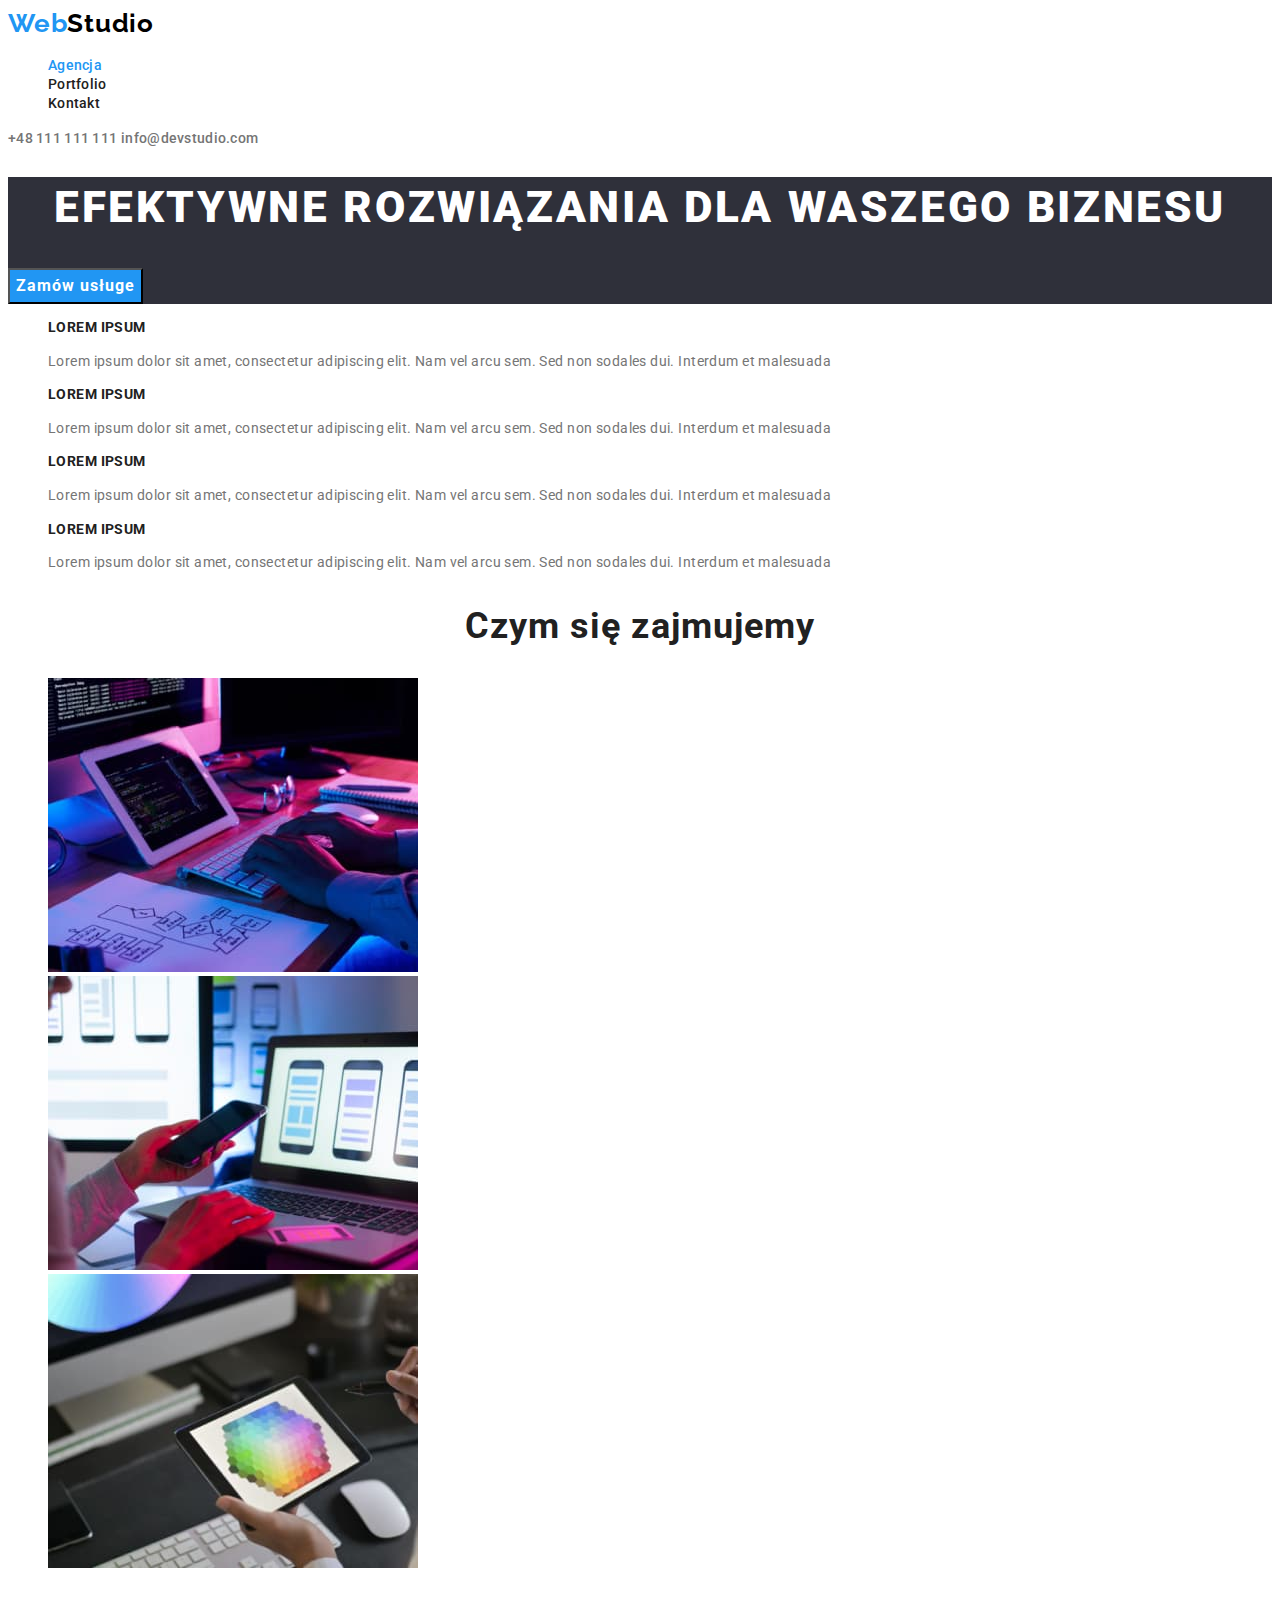
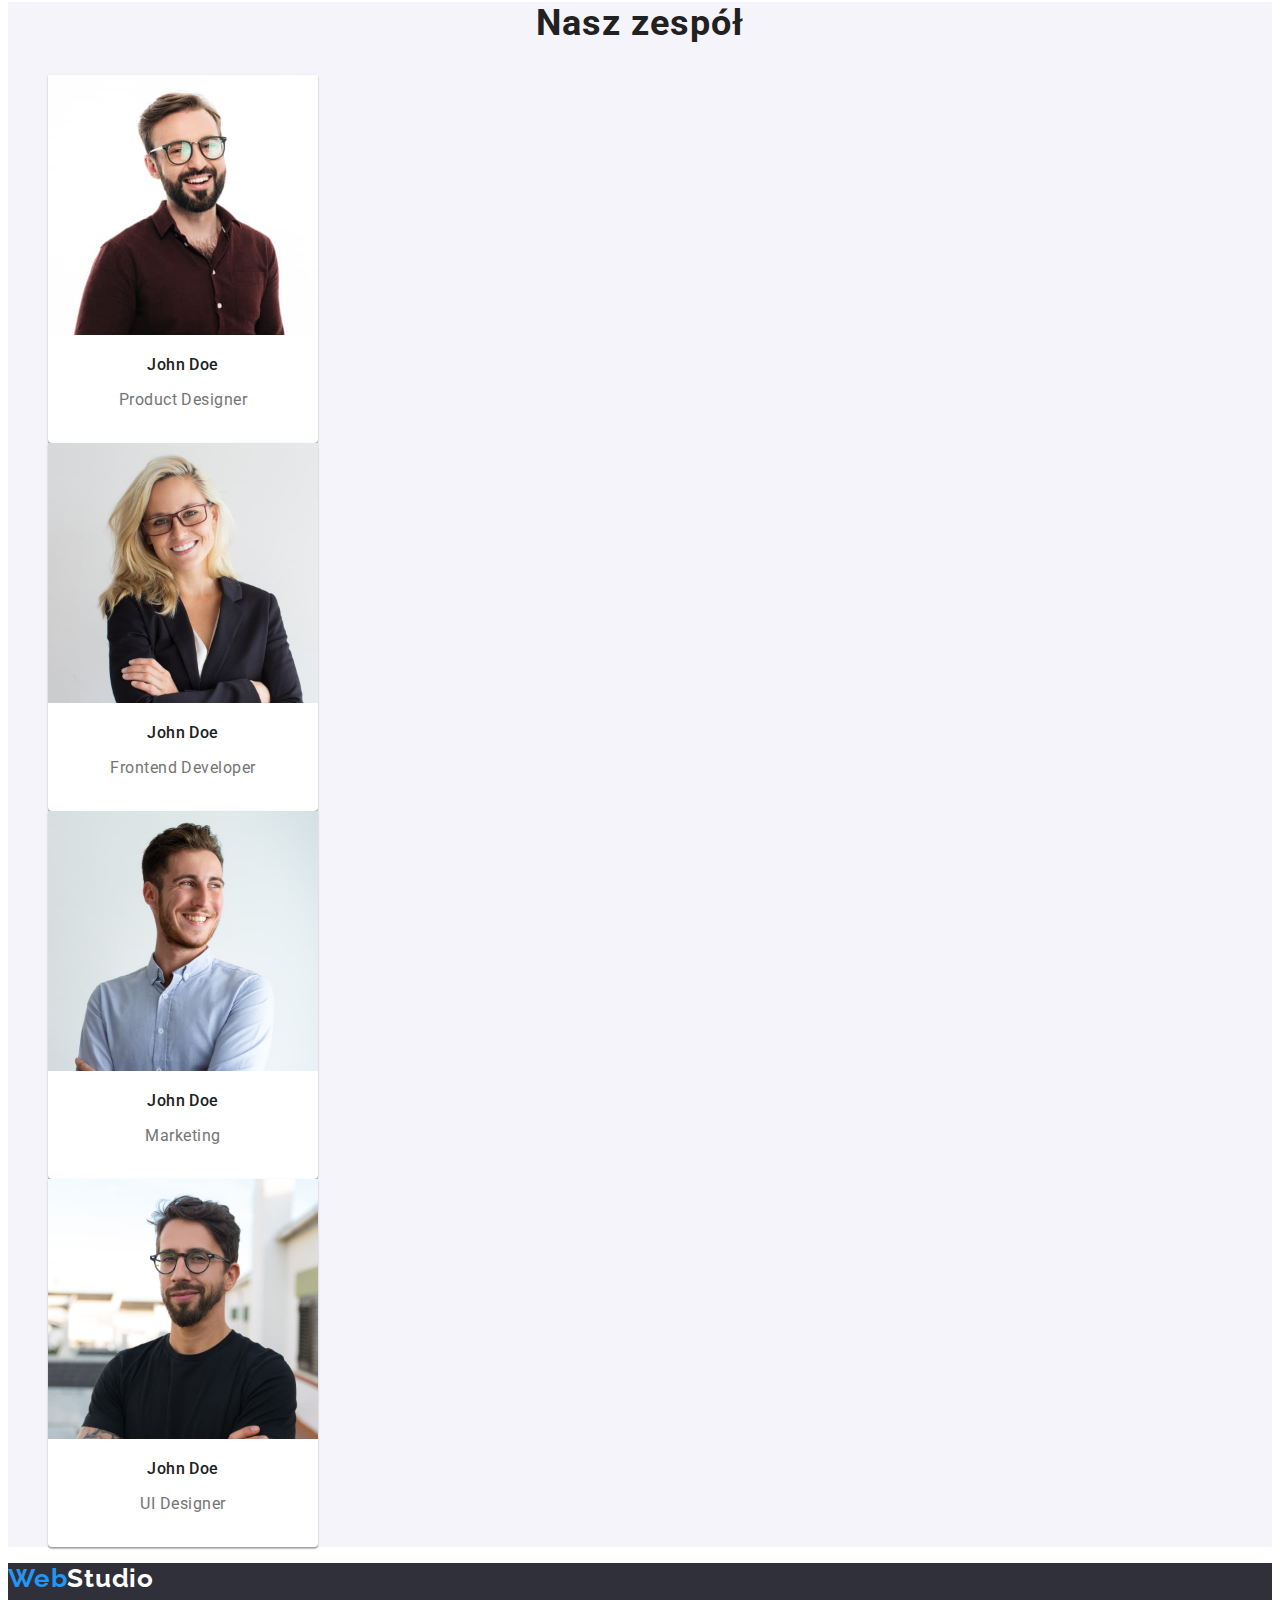
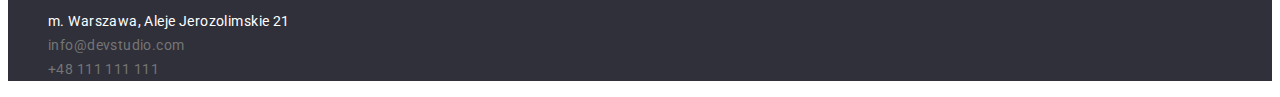
==== index.html @ 35efcb0c "Initial commit" ====
<!DOCTYPE html>
<html lang="pl">
  <head>
    <meta charset="UTF-8" />
    <meta http-equiv="X-UA-Compatible" content="IE=edge" />
    <meta name="viewport" content="width=device-width, initial-scale=1.0" />
    <title>WebStudio</title>

    <link rel="preconnect" href="https://fonts.googleapis.com" />
    <link rel="preconnect" href="https://fonts.gstatic.com" crossorigin />
    <link
      href="https://fonts.googleapis.com/css2?family=Raleway:wght@700&family=Roboto:wght@400;500;700;900&display=swap"
      rel="stylesheet"
    />
    <link rel="stylesheet" href="./css/styles.css" />
  </head>

  <body>
    <header>
      <a href="./index.html" class="logo-web"
        >Web<span class="logo-studio">Studio</span></a
      >
      <nav>
        <ul>
          <li>
            <a class="header-link current" href="./index.html">Agencja</a>
          </li>
          <li><a class="header-link" href="./portfolio.html">Portfolio</a></li>
          <li><a class="header-link" href="./index.html">Kontakt</a></li>
        </ul>
      </nav>
      <div>
        <a class="header-contact" href="tel:+48111111111">+48 111 111 111</a>
        <a class="header-contact" href="mailto:info@devstudio.com"
          >info@devstudio.com</a
        >
      </div>
    </header>

    <main>
      <section class="webstudio-section">
        <h1 class="webstudio-h1">EFEKTYWNE ROZWIĄZANIA DLA WASZEGO BIZNESU</h1>
        <button class="button-webstudio" type="button">Zamów usługe</button>
      </section>
      <section>
        <ul>
          <li>
            <h2 class="lorem-h2">LOREM IPSUM</h2>
            <p class="paragraph-lorem">
              Lorem ipsum dolor sit amet, consectetur adipiscing elit. Nam vel
              arcu sem. Sed non sodales dui. Interdum et malesuada
            </p>
          </li>

          <li>
            <h2 class="lorem-h2">LOREM IPSUM</h2>
            <p class="paragraph-lorem">
              Lorem ipsum dolor sit amet, consectetur adipiscing elit. Nam vel
              arcu sem. Sed non sodales dui. Interdum et malesuada
            </p>
          </li>
          <li>
            <h2 class="lorem-h2">LOREM IPSUM</h2>
            <p class="paragraph-lorem">
              Lorem ipsum dolor sit amet, consectetur adipiscing elit. Nam vel
              arcu sem. Sed non sodales dui. Interdum et malesuada
            </p>
          </li>
          <li>
            <h2 class="lorem-h2">LOREM IPSUM</h2>
            <p class="paragraph-lorem">
              Lorem ipsum dolor sit amet, consectetur adipiscing elit. Nam vel
              arcu sem. Sed non sodales dui. Interdum et malesuada
            </p>
          </li>
        </ul>
      </section>
      <section>
        <h2 class="our-job-h2">Czym się zajmujemy</h2>
        <ul>
          <li>
            <img
              src="./images/img.jpg"
              alt="typing on keyboard"
              width="370"
              height="294"
            />
          </li>
          <li>
            <img
              src="./images/box2.jpg"
              alt="phone holding"
              width="370"
              height="294"
            />
          </li>
          <li>
            <img
              src="./images/box3.jpg"
              alt="tablet holding"
              width="370"
              height="294"
            />
          </li>
        </ul>
      </section>
      <section class="our-team-section">
        <h2 class="out-team-h2">Nasz zespół</h2>
        <ul>
          <li class="our-team-frame">
            <img
              src="./images/img(1).jpg"
              alt="smiling man"
              width="270"
              height="260"
            />
            <h3 class="photo-name">John Doe</h3>
            <p class="work-position">Product Designer</p>
          </li>
          <li class="our-team-frame">
            <img
              src="./images/img(2).jpg"
              alt="blond woman smiling"
              width="270"
              height="260"
            />
            <h3 class="photo-name">John Doe</h3>
            <p class="work-position">Frontend Developer</p>
          </li>
          <li class="our-team-frame">
            <img
              src="./images/img(3).jpg"
              alt="smiling man"
              width="270"
              height="260"
            />
            <h3 class="photo-name">John Doe</h3>
            <p class="work-position">Marketing</p>
          </li>
          <li class="our-team-frame">
            <img
              src="./images/img(4).jpg"
              alt="man with glasses"
              width="270"
              height="260"
            />
            <h3 class="photo-name">John Doe</h3>
            <p class="work-position">UI Designer</p>
          </li>
        </ul>
      </section>
    </main>

    <footer>
      <a href="./index.html" class="logo-web"
        >Web<span class="logo-footer">Studio</span></a
      >
      <address>
        <ul>
          <li>
            <a
              class="footer-link"
              href="address:m.warszawa,alejejerozolimskie21"
              >m. Warszawa, Aleje Jerozolimskie 21</a
            >
          </li>
          <li>
            <a class="footer-link2" href="mailto:info@devstudio.com"
              >info@devstudio.com</a
            >
          </li>
          <li>
            <a class="footer-link2" href="tel:+48111111111">+48 111 111 111</a>
          </li>
        </ul>
      </address>
    </footer>
  </body>
</html>
---- css/styles.css ----
:root {
  --font-primary: "Roboto", sans-serif;
  --font-secondary: "Raleway", sans-serif;
  --color-primary: #212121;
  --color-secondary: #757575;
  --color-light: #ffffff;
  --color-hover: #2196f3;
  --background-color: #f5f4fa;
}

body {
  font-family: var(--font-primary);
  background: var(--color-light);
  font-style: normal;
  color: var(--color-primary);
}

address {
  font-style: normal;
}

a {
  text-decoration: none;
}

ul {
  list-style-type: none;
}

.header-link {
  color: #212121;
  font-weight: 500;
  font-size: 14px;
  line-height: 1.1;
  letter-spacing: 0.02em;
}

.current {
  color: #2196f3;
}

.header-link:hover,
.header-link:focus {
  color: #2196f3;
}

.header-contact {
  color: #757575;
  font-size: 14px;
  line-height: 1.1;
  font-weight: 500;
  letter-spacing: 0.02em;
}

.header-contact:hover,
.header-contact:focus {
  color: #2196f3;
}

.button-link {
  cursor: pointer;
  font-weight: 500;
  font-size: 16px;
  line-height: 1.6;
  letter-spacing: 0.03em;
  background: #f5f4fa;
  border-radius: 4px;
  color: #212121;
  border: #f5f4fa;
  font-family: inherit;
}

.button-link:hover,
.button-link:focus {
  background-color: #2196f3;
  color: #ffffff;
}

.h3-portfolio {
  color: #212121;
  font-size: 18px;
  line-height: 2;
  font-weight: 700;
  letter-spacing: 0.06em;
}

.paragraph-portfolio {
  color: #757575;
  font-size: 16px;
  line-height: 1.9;
  font-weight: 400;
  letter-spacing: 0.03em;
}

.footer-link {
  color: #ffffff;
  font-size: 14px;
  line-height: 1.7;
  font-weight: 400;
  letter-spacing: 0.03em;
}

.footer-link:hover,
.footer-link:focus {
  color: #2196f3;
}

.footer-link2 {
  color: #757575;
  font-size: 14px;
  line-height: 1.7;
  font-weight: 400;
  letter-spacing: 0.03em;
}

.footer-link2:hover,
.footer-link2:focus {
  color: #2196f3;
}

.button-webstudio {
  font-family: "Roboto";
  background: #2196f3;
  color: #ffffff;
  font-size: 16px;
  line-height: 1.9;
  font-weight: 700;
  cursor: pointer;
  /* identical to box height, or 188% */
  display: flex;
  align-items: center;
  text-align: center;
  letter-spacing: 0.06em;
}

.logo-studio {
  color: #000000;
}

.logo-footer {
  color: #ffffff;
}

.logo-web {
  color: #2196f3;
  font-family: Raleway;
  font-size: 26px;
  line-height: 1.2;
  font-weight: 700;
  letter-spacing: 0.03em;
}

.webstudio-h1 {
  font-size: 44px;
  line-height: 1.4;
  font-weight: 900;
  /* or 136% */
  text-align: center;
  letter-spacing: 0.06em;
  text-transform: uppercase;
  color: #ffffff;
}

.webstudio-section {
  background: #2f303a;
}

.lorem-h2 {
  color: #212121;
  font-size: 14px;
  line-height: 1.1;
  font-weight: 700;
  letter-spacing: 0.03em;
  text-transform: uppercase;
}

.paragraph-lorem {
  color: #757575;
  font-size: 14px;
  line-height: 1.7;
  font-weight: 400;
  letter-spacing: 0.03em;
}

.our-job-h2 {
  color: #212121;
  font-size: 36px;
  line-height: 1.2;
  font-weight: 700;
  text-align: center;
  letter-spacing: 0.03em;
}

.out-team-h2 {
  color: #212121;
  font-size: 36px;
  line-height: 1.2;
  font-weight: 700;
  text-align: center;
  letter-spacing: 0.03em;
}

.our-team-section {
  background: #f5f4fa;
}

.our-team-frame {
  width: 270px;
  height: 368px;
  left: 215px;
  top: 1635px;
  background: #ffffff;
  /* material shadow v1 */
  box-shadow: 0px 1px 3px rgba(0, 0, 0, 0.12), 0px 1px 1px rgba(0, 0, 0, 0.14),
    0px 2px 1px rgba(0, 0, 0, 0.2);
  border-radius: 0px 0px 4px 4px;
}

.photo-name {
  color: #212121;
  font-size: 16px;
  line-height: 1.2;
  font-weight: 500;
  text-align: center;
  letter-spacing: 0.03em;
}

.work-position {
  color: #757575;
  font-size: 16px;
  line-height: 1.2;
  font-weight: 400;
  text-align: center;
  letter-spacing: 0.03em;
}

footer {
  background: #2f303a;
}

.portfolio-frame {
  width: 370px;
  height: 404px;
  left: 215px;
  top: 262px;
  box-sizing: border-box;
  background: #ffffff;
  border: 1px solid #eeeeee;
}
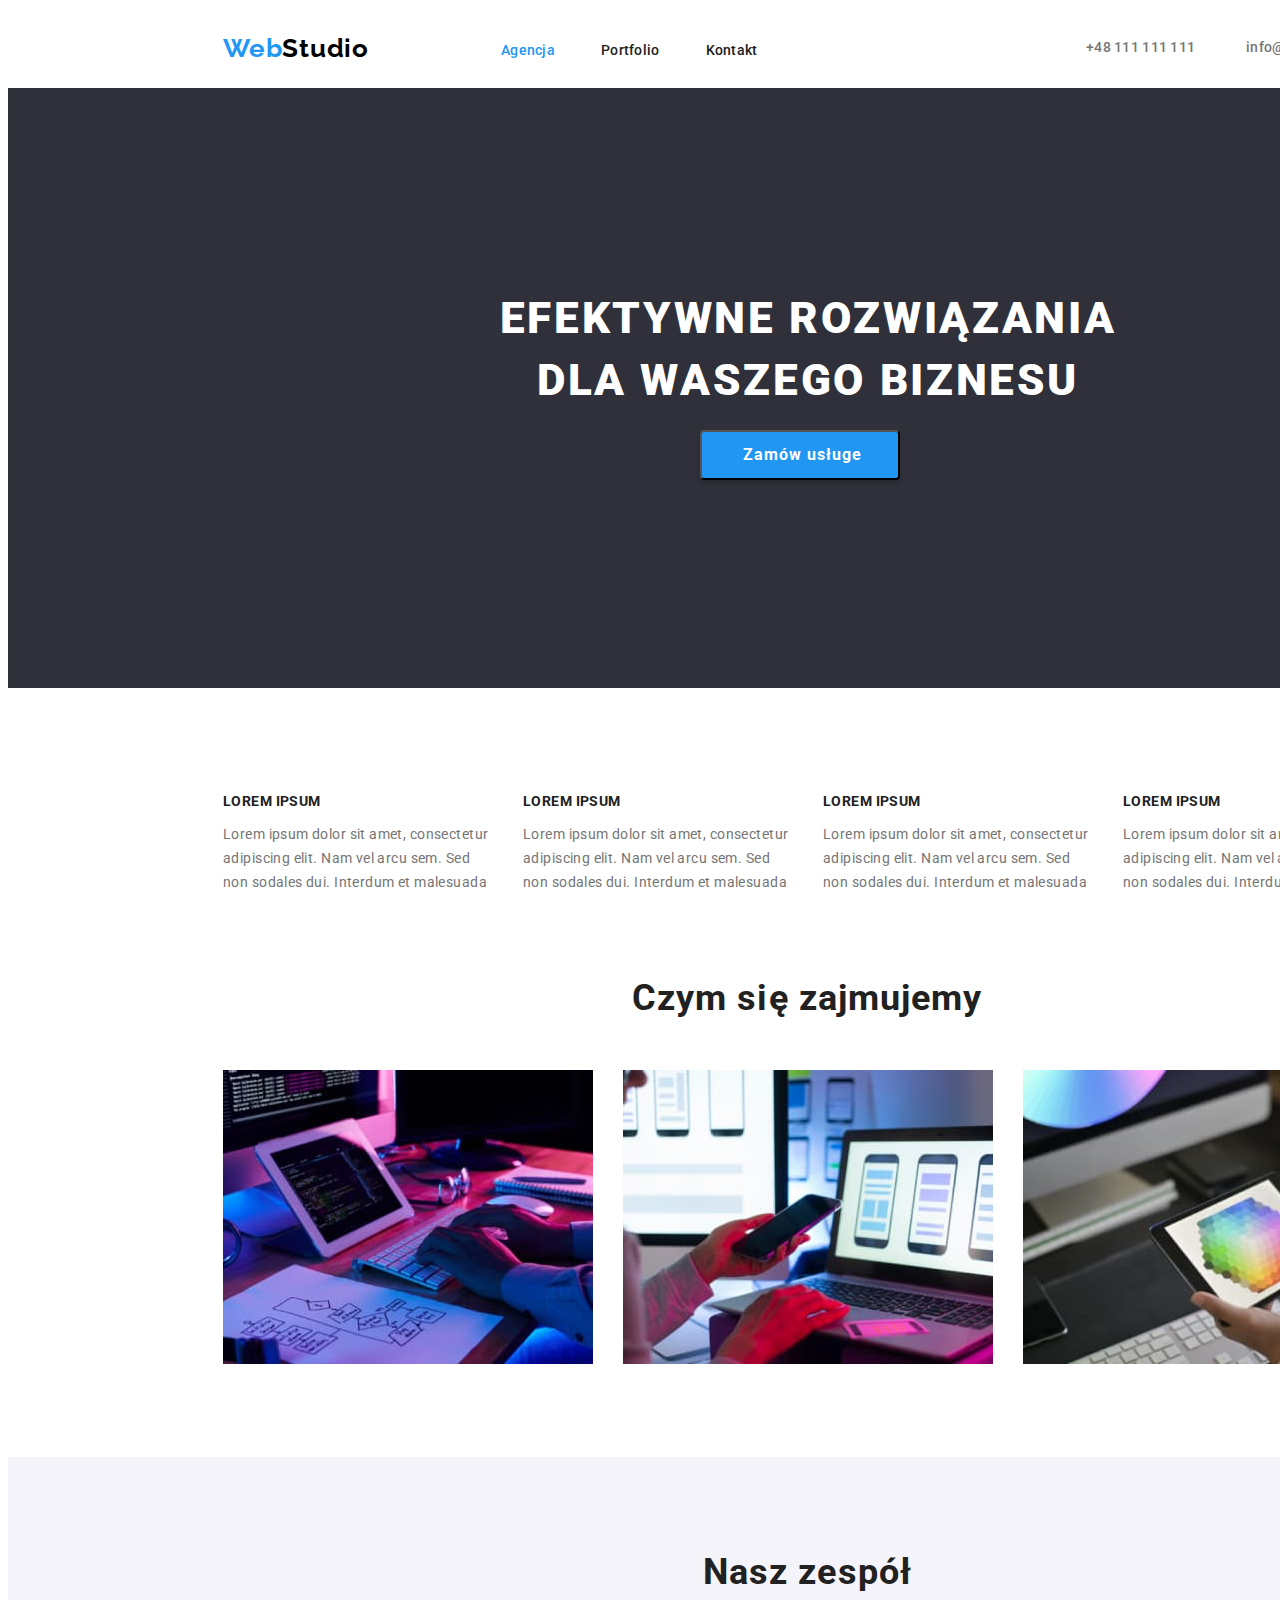
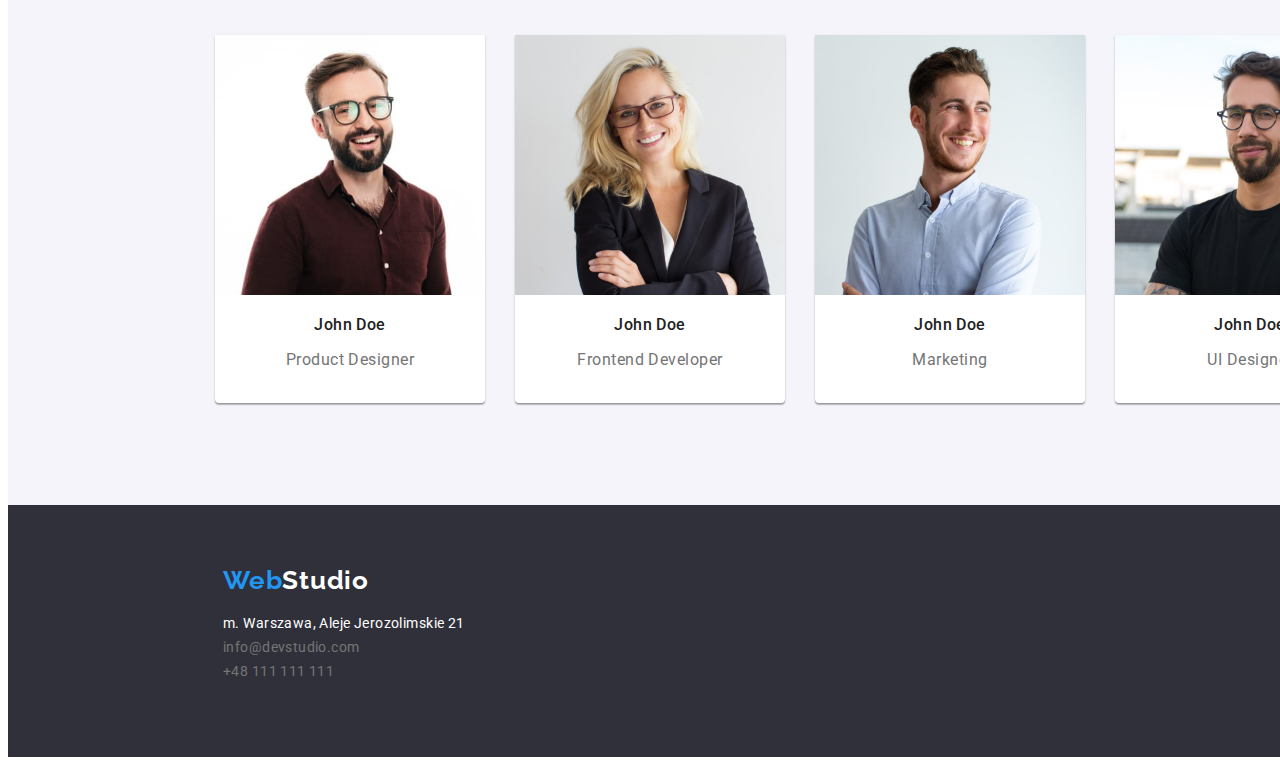
==== commit 0adc170e: "git add" ====
--- a/index.html
+++ b/index.html
@@ -12,24 +12,35 @@
       href="https://fonts.googleapis.com/css2?family=Raleway:wght@700&family=Roboto:wght@400;500;700;900&display=swap"
       rel="stylesheet"
     />
+    <link
+      rel="stylesheet"
+      href="https://cdnjs.cloudflare.com/ajax/libs/modern-normalize/2.0.0/modern-normalize.min.css"
+      integrity="sha512-4xo8blKMVCiXpTaLzQSLSw3KFOVPWhm/TRtuPVc4WG6kUgjH6J03IBuG7JZPkcWMxJ5huwaBpOpnwYElP/m6wg=="
+      crossorigin="anonymous"
+      referrerpolicy="no-referrer"
+    />
     <link rel="stylesheet" href="./css/styles.css" />
   </head>
 
   <body>
-    <header>
+    <header class="header">
       <a href="./index.html" class="logo-web"
         >Web<span class="logo-studio">Studio</span></a
       >
       <nav>
-        <ul>
-          <li>
+        <ul class="header-nav">
+          <li class="header-nav-link">
             <a class="header-link current" href="./index.html">Agencja</a>
           </li>
-          <li><a class="header-link" href="./portfolio.html">Portfolio</a></li>
-          <li><a class="header-link" href="./index.html">Kontakt</a></li>
+          <li class="header-nav-link">
+            <a class="header-link" href="./portfolio.html">Portfolio</a>
+          </li>
+          <li class="header-nav-link">
+            <a class="header-link" href="./index.html">Kontakt</a>
+          </li>
         </ul>
       </nav>
-      <div>
+      <div class="header-div">
         <a class="header-contact" href="tel:+48111111111">+48 111 111 111</a>
         <a class="header-contact" href="mailto:info@devstudio.com"
           >info@devstudio.com</a
@@ -43,8 +54,8 @@
         <button class="button-webstudio" type="button">Zamów usługe</button>
       </section>
       <section>
-        <ul>
-          <li>
+        <ul class="lorem-section">
+          <li class="lorem-block">
             <h2 class="lorem-h2">LOREM IPSUM</h2>
             <p class="paragraph-lorem">
               Lorem ipsum dolor sit amet, consectetur adipiscing elit. Nam vel
@@ -52,21 +63,21 @@
             </p>
           </li>
 
-          <li>
+          <li class="lorem-block">
             <h2 class="lorem-h2">LOREM IPSUM</h2>
             <p class="paragraph-lorem">
               Lorem ipsum dolor sit amet, consectetur adipiscing elit. Nam vel
               arcu sem. Sed non sodales dui. Interdum et malesuada
             </p>
           </li>
-          <li>
+          <li class="lorem-block">
             <h2 class="lorem-h2">LOREM IPSUM</h2>
             <p class="paragraph-lorem">
               Lorem ipsum dolor sit amet, consectetur adipiscing elit. Nam vel
               arcu sem. Sed non sodales dui. Interdum et malesuada
             </p>
           </li>
-          <li>
+          <li class="lorem-block">
             <h2 class="lorem-h2">LOREM IPSUM</h2>
             <p class="paragraph-lorem">
               Lorem ipsum dolor sit amet, consectetur adipiscing elit. Nam vel
@@ -75,9 +86,9 @@
           </li>
         </ul>
       </section>
-      <section>
+      <section class="our-job-section">
         <h2 class="our-job-h2">Czym się zajmujemy</h2>
-        <ul>
+        <ul class="our-job-block">
           <li>
             <img
               src="./images/img.jpg"
@@ -86,7 +97,7 @@
               height="294"
             />
           </li>
-          <li>
+          <li class="our-job-photos">
             <img
               src="./images/box2.jpg"
               alt="phone holding"
@@ -94,7 +105,7 @@
               height="294"
             />
           </li>
-          <li>
+          <li class="our-job-photos">
             <img
               src="./images/box3.jpg"
               alt="tablet holding"
@@ -104,9 +115,9 @@
           </li>
         </ul>
       </section>
-      <section class="our-team-section">
-        <h2 class="out-team-h2">Nasz zespół</h2>
-        <ul>
+      <section class="our-team section">
+        <h2 class="our-team-h2">Nasz zespół</h2>
+        <ul class="our-team-block">
           <li class="our-team-frame">
             <img
               src="./images/img(1).jpg"
@@ -151,12 +162,12 @@
       </section>
     </main>
 
-    <footer>
-      <a href="./index.html" class="logo-web"
+    <footer class="footer-web">
+      <a href="./index.html" class="logo-web-footer"
         >Web<span class="logo-footer">Studio</span></a
       >
       <address>
-        <ul>
+        <ul class="footer-address">
           <li>
             <a
               class="footer-link"
--- a/css/styles.css
+++ b/css/styles.css
@@ -15,6 +15,17 @@
   color: var(--color-primary);
 }
 
+.header {
+  display: flex;
+  width: 1600px;
+  height: 80px;
+  background: #ffffff;
+  box-sizing: border-box;
+  align-items: center;
+  padding-right: 227px;
+  padding-left: 215px;
+}
+
 address {
   font-style: normal;
 }
@@ -35,6 +46,24 @@
   letter-spacing: 0.02em;
 }
 
+.header-nav {
+  display: flex;
+  flex-direction: row;
+  row-gap: 46px;
+  box-sizing: border-box;
+  width: 254px;
+  height: 16px;
+  left: 453px;
+  top: 32px;
+  margin-left: 93px;
+}
+
+.header-nav-link {
+  display: inline;
+  flex-direction: row;
+  margin-right: 46px;
+}
+
 .current {
   color: #2196f3;
 }
@@ -42,6 +71,12 @@
 .header-link:hover,
 .header-link:focus {
   color: #2196f3;
+}
+
+.header-div {
+  display: flex;
+  margin-left: 371px;
+  justify-content: flex-end;
 }
 
 .header-contact {
@@ -50,11 +85,28 @@
   line-height: 1.1;
   font-weight: 500;
   letter-spacing: 0.02em;
+  width: 110px;
+  height: 16px;
+  padding: 0%;
+  margin-right: 50px;
+  flex-direction: row;
 }
 
 .header-contact:hover,
 .header-contact:focus {
   color: #2196f3;
+}
+
+.button-block {
+  box-sizing: border-box;
+  width: 572px;
+  height: 54px;
+  display: flex;
+  justify-content: center;
+  flex-direction: row;
+  gap: 8px;
+  padding: 0;
+  margin-left: 295px;
 }
 
 .button-link {
@@ -76,6 +128,25 @@
   color: #ffffff;
 }
 
+.portfolio-section {
+  display: block;
+  width: 1170px;
+  height: 1360px;
+  padding: 0;
+  margin: auto;
+  margin-top: 94px;
+}
+
+.portfolio-frame {
+  width: 370px;
+  height: 404px;
+  left: 215px;
+  top: 262px;
+  box-sizing: border-box;
+  background: #ffffff;
+  border: 1px solid #eeeeee;
+}
+
 .h3-portfolio {
   color: #212121;
   font-size: 18px;
@@ -92,12 +163,66 @@
   letter-spacing: 0.03em;
 }
 
+.block {
+  display: flex;
+  justify-content: flex-start;
+  flex-direction: row;
+  align-content: flex-start;
+  box-sizing: border-box;
+  max-width: 1200px;
+  height: 1360px;
+  padding: auto;
+  margin: 0%;
+  flex-wrap: wrap;
+}
+
+footer {
+  background: #2f303a;
+}
+
+.logo-footer {
+  color: #ffffff;
+}
+
+.footer-web {
+  display: block;
+  box-sizing: border-box;
+  width: 1600px;
+  height: 252px;
+}
+
+.logo-web-footer {
+  color: #2196f3;
+  font-family: Raleway;
+  font-size: 26px;
+  line-height: 1.2;
+  font-weight: 700;
+  letter-spacing: 0.03em;
+  display: inline-block;
+  margin-top: 60px;
+  margin-left: 215px;
+}
+
+.footer-address {
+  display: block;
+  margin-bottom: 60px;
+  margin-left: 215px;
+  padding: 0%;
+  justify-content: space-around;
+  flex-direction: column;
+  gap: 9px;
+  align-content: stretch;
+}
+
 .footer-link {
   color: #ffffff;
   font-size: 14px;
   line-height: 1.7;
   font-weight: 400;
   letter-spacing: 0.03em;
+  box-sizing: content-box;
+  width: 246px;
+  height: 21px;
 }
 
 .footer-link:hover,
@@ -116,31 +241,58 @@
 .footer-link2:hover,
 .footer-link2:focus {
   color: #2196f3;
+}
+
+.webstudio-h1 {
+  box-sizing: border-box;
+  width: 696px;
+  height: 120px;
+  font-size: 44px;
+  line-height: 1.4;
+  font-weight: 900;
+  letter-spacing: 0.06em;
+  text-transform: uppercase;
+  color: #ffffff;
+  margin: 200px 452px 280px;
+  display: block;
+  text-align: center;
+  align-items: center;
+}
+
+.webstudio-section {
+  display: flex;
+  background: #2f303a;
+  box-sizing: border-box;
+  width: 1600px;
+  height: 600px;
 }
 
 .button-webstudio {
   font-family: "Roboto";
   background: #2196f3;
+  position: absolute;
+  width: 200px;
+  height: 50px;
+  left: 700px;
+  top: 430px;
   color: #ffffff;
   font-size: 16px;
   line-height: 1.9;
   font-weight: 700;
   cursor: pointer;
-  /* identical to box height, or 188% */
   display: flex;
   align-items: center;
   text-align: center;
+  padding-left: 41px;
   letter-spacing: 0.06em;
+  box-shadow: 0px 4px 4px rgba(0, 0, 0, 0.15);
+  border-radius: 4px;
 }
 
 .logo-studio {
   color: #000000;
 }
 
-.logo-footer {
-  color: #ffffff;
-}
-
 .logo-web {
   color: #2196f3;
   font-family: Raleway;
@@ -148,30 +300,39 @@
   line-height: 1.2;
   font-weight: 700;
   letter-spacing: 0.03em;
-}
-
-.webstudio-h1 {
-  font-size: 44px;
-  line-height: 1.4;
-  font-weight: 900;
-  /* or 136% */
-  text-align: center;
-  letter-spacing: 0.06em;
+  padding: 0%;
+  box-sizing: border-box;
+  width: 145px;
+  height: 31px;
+}
+
+.lorem-section {
+  align-items: center;
+  display: flex;
+  flex-direction: row;
+  box-sizing: border-box;
+  width: 1170px;
+  height: 101px;
+  padding: 0%;
+  margin: 94px 215px;
+}
+
+.lorem-h2 {
+  color: #212121;
+  font-size: 14px;
+  line-height: 1.1;
+  font-weight: 700;
+  letter-spacing: 0.03em;
   text-transform: uppercase;
-  color: #ffffff;
-}
-
-.webstudio-section {
-  background: #2f303a;
-}
-
-.lorem-h2 {
-  color: #212121;
-  font-size: 14px;
-  line-height: 1.1;
-  font-weight: 700;
-  letter-spacing: 0.03em;
-  text-transform: uppercase;
+}
+
+.lorem-block {
+  display: inline-block;
+  flex-direction: row;
+  box-sizing: border-box;
+  margin-right: 30px;
+  width: 270px;
+  height: 101px;
 }
 
 .paragraph-lorem {
@@ -180,28 +341,65 @@
   line-height: 1.7;
   font-weight: 400;
   letter-spacing: 0.03em;
+  box-sizing: content-box;
+  width: 270px;
+  height: 75px;
+}
+
+.our-job-section {
+  display: block;
+  flex-direction: row;
+  box-sizing: border-box;
+  width: 1170px;
+  height: 386px;
+  margin: 94px 215px;
 }
 
 .our-job-h2 {
+  display: inline;
   color: #212121;
   font-size: 36px;
   line-height: 1.2;
   font-weight: 700;
   text-align: center;
   letter-spacing: 0.03em;
-}
-
-.out-team-h2 {
+  padding: 0%;
+  margin-left: 409px;
+}
+
+.our-job-block {
+  display: flex;
+  flex-direction: row;
+  padding: 0;
+  margin-top: 50px;
+  gap: 30px;
+}
+
+.our-team-h2 {
   color: #212121;
   font-size: 36px;
   line-height: 1.2;
   font-weight: 700;
   text-align: center;
-  letter-spacing: 0.03em;
-}
-
-.our-team-section {
+  display: inline-block;
+  margin: 0%;
+  padding-top: 94px;
+  padding-left: 695px;
+  padding-bottom: 50px;
+  letter-spacing: 0.03em;
+}
+
+.our-team {
   background: #f5f4fa;
+}
+
+.section {
+  display: block;
+  box-sizing: content-box;
+  width: 1600px;
+  height: 648px;
+  left: 0px;
+  top: 1449px;
 }
 
 .our-team-frame {
@@ -216,6 +414,20 @@
   border-radius: 0px 0px 4px 4px;
 }
 
+.our-team-block {
+  display: flex;
+  flex-direction: row;
+  justify-content: flex-start;
+  gap: 30px;
+  position: absolute;
+  width: 1170px;
+  height: 368px;
+  left: 215px;
+  top: 1635px;
+  margin: 0%;
+  padding: 0%;
+}
+
 .photo-name {
   color: #212121;
   font-size: 16px;
@@ -233,17 +445,3 @@
   text-align: center;
   letter-spacing: 0.03em;
 }
-
-footer {
-  background: #2f303a;
-}
-
-.portfolio-frame {
-  width: 370px;
-  height: 404px;
-  left: 215px;
-  top: 262px;
-  box-sizing: border-box;
-  background: #ffffff;
-  border: 1px solid #eeeeee;
-}
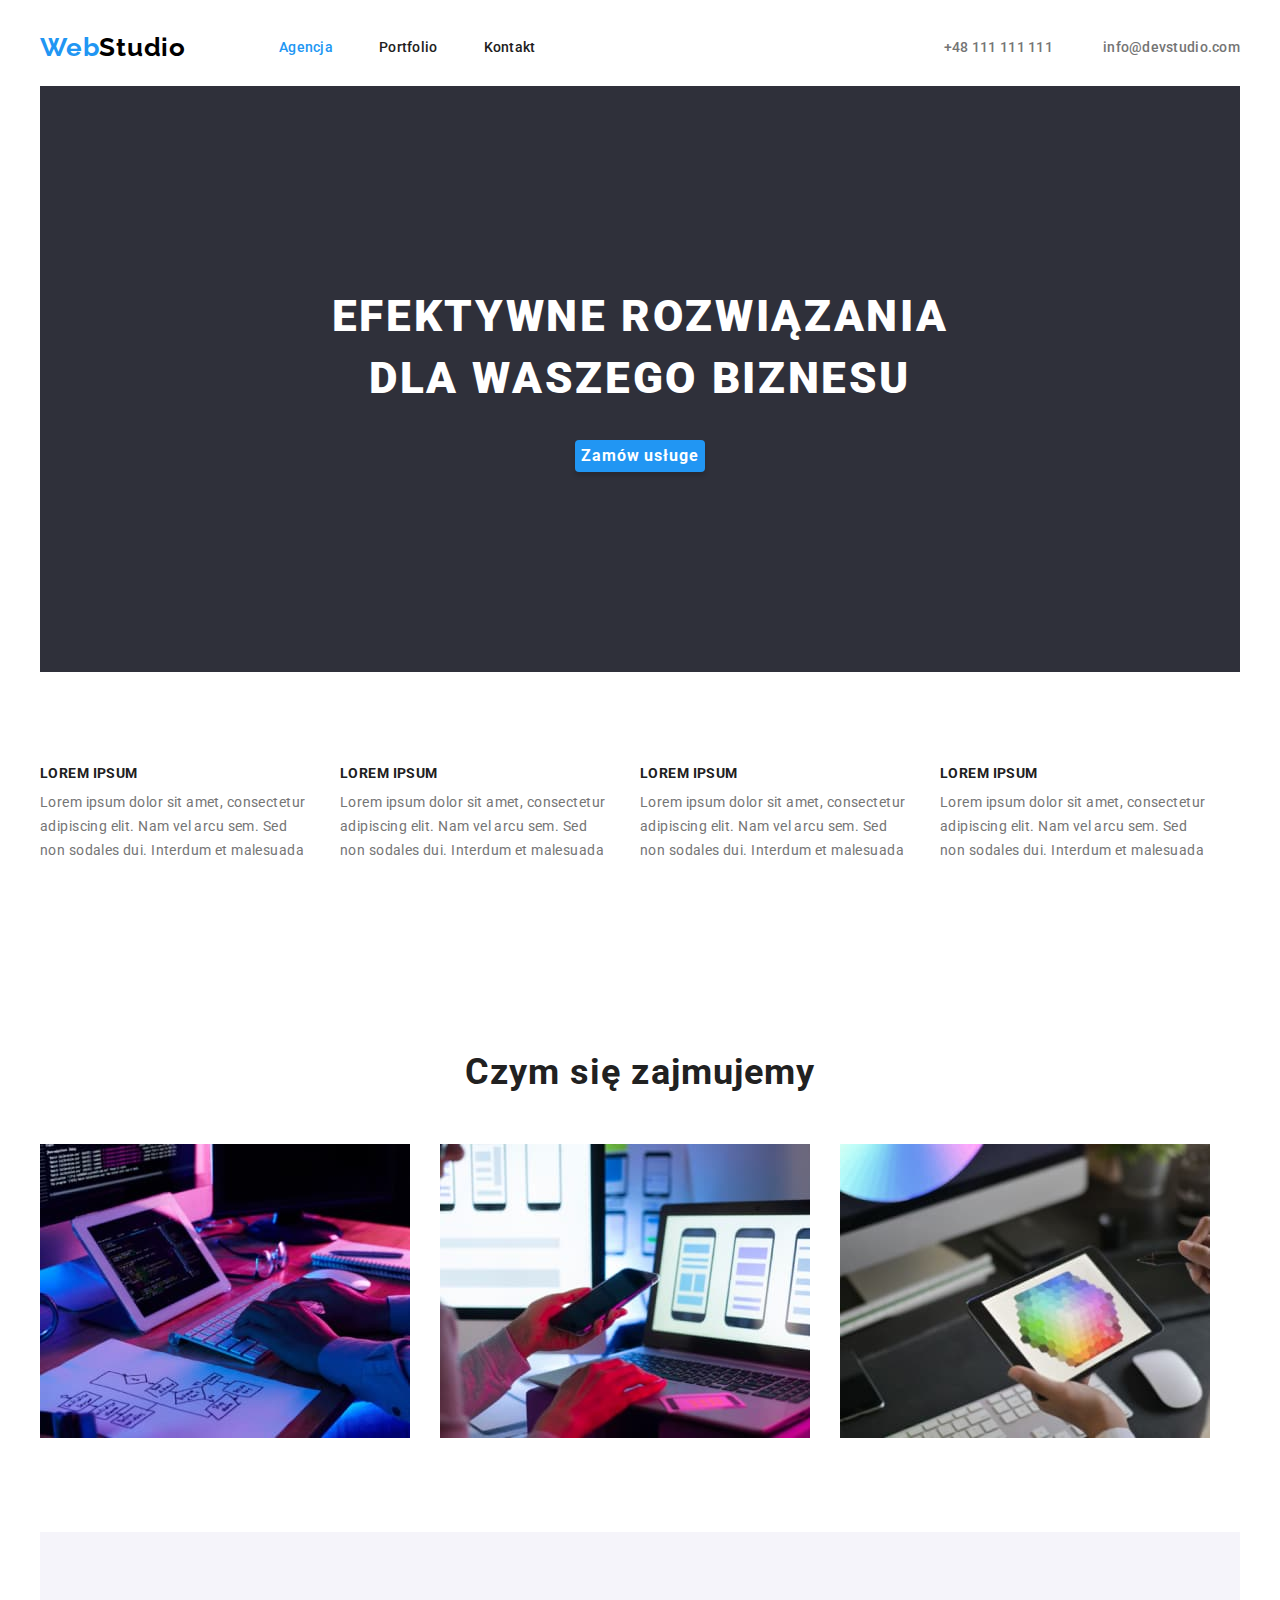
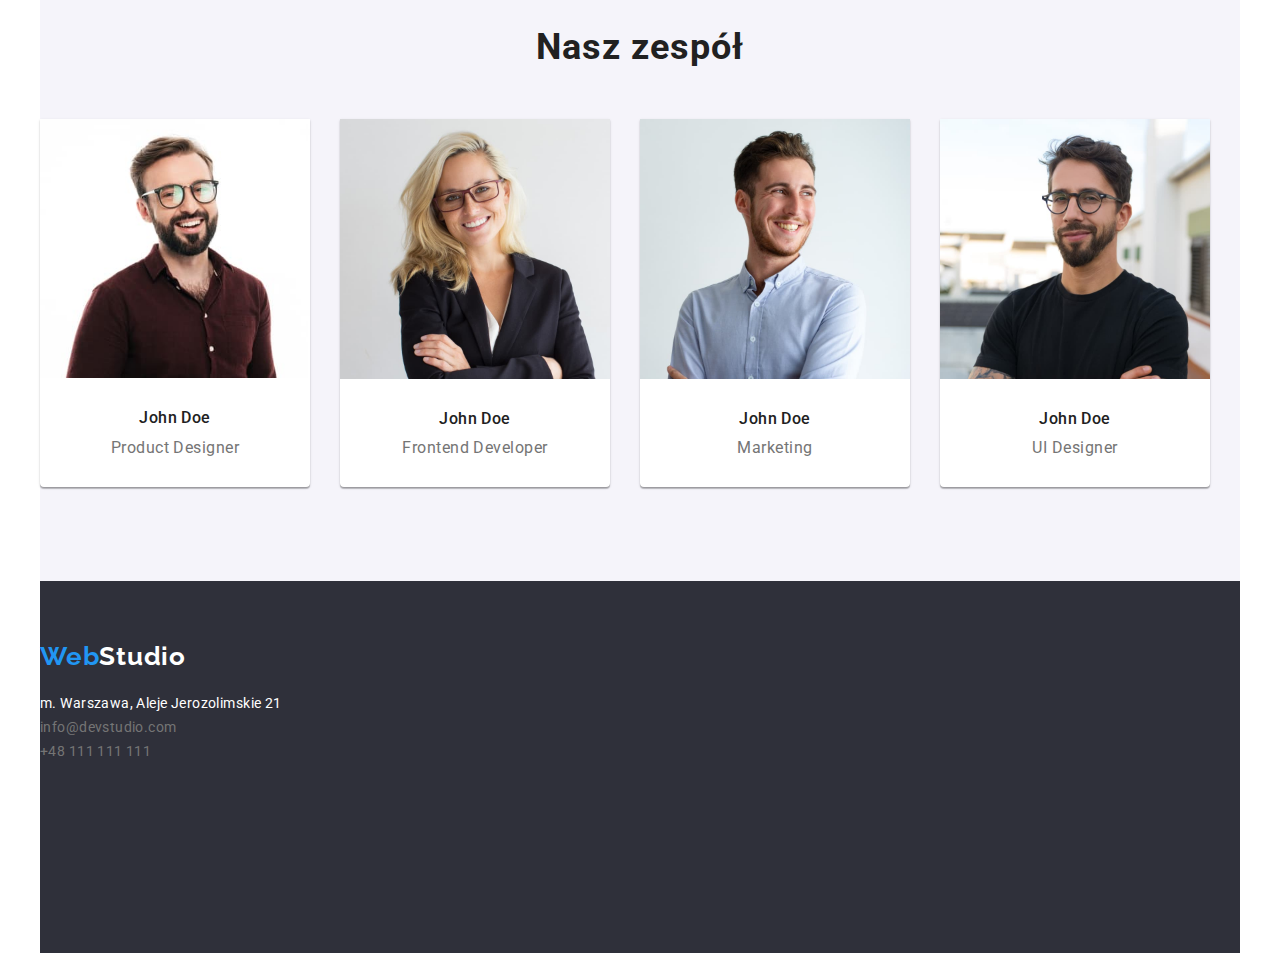
==== commit ee7cbcdb: "git add" ====
--- a/index.html
+++ b/index.html
@@ -23,19 +23,19 @@
   </head>
 
   <body>
-    <header class="header">
+    <header class="header container">
       <a href="./index.html" class="logo-web"
         >Web<span class="logo-studio">Studio</span></a
       >
       <nav>
         <ul class="header-nav">
-          <li class="header-nav-link">
+          <li>
             <a class="header-link current" href="./index.html">Agencja</a>
           </li>
-          <li class="header-nav-link">
+          <li>
             <a class="header-link" href="./portfolio.html">Portfolio</a>
           </li>
-          <li class="header-nav-link">
+          <li>
             <a class="header-link" href="./index.html">Kontakt</a>
           </li>
         </ul>
@@ -49,120 +49,124 @@
     </header>
 
     <main>
-      <section class="webstudio-section">
-        <h1 class="webstudio-h1">EFEKTYWNE ROZWIĄZANIA DLA WASZEGO BIZNESU</h1>
-        <button class="button-webstudio" type="button">Zamów usługe</button>
-      </section>
-      <section>
-        <ul class="lorem-section">
-          <li class="lorem-block">
-            <h2 class="lorem-h2">LOREM IPSUM</h2>
-            <p class="paragraph-lorem">
-              Lorem ipsum dolor sit amet, consectetur adipiscing elit. Nam vel
-              arcu sem. Sed non sodales dui. Interdum et malesuada
-            </p>
-          </li>
+      <div class="container">
+        <section class="webstudio-section">
+          <h1 class="webstudio-h1">
+            EFEKTYWNE ROZWIĄZANIA DLA WASZEGO BIZNESU
+          </h1>
+          <button class="button-webstudio" type="button">Zamów usługe</button>
+        </section>
+        <section class="section">
+          <ul class="lorem-section">
+            <li>
+              <h2 class="lorem-h2">LOREM IPSUM</h2>
+              <p class="paragraph-lorem">
+                Lorem ipsum dolor sit amet, consectetur adipiscing elit. Nam vel
+                arcu sem. Sed non sodales dui. Interdum et malesuada
+              </p>
+            </li>
 
-          <li class="lorem-block">
-            <h2 class="lorem-h2">LOREM IPSUM</h2>
-            <p class="paragraph-lorem">
-              Lorem ipsum dolor sit amet, consectetur adipiscing elit. Nam vel
-              arcu sem. Sed non sodales dui. Interdum et malesuada
-            </p>
-          </li>
-          <li class="lorem-block">
-            <h2 class="lorem-h2">LOREM IPSUM</h2>
-            <p class="paragraph-lorem">
-              Lorem ipsum dolor sit amet, consectetur adipiscing elit. Nam vel
-              arcu sem. Sed non sodales dui. Interdum et malesuada
-            </p>
-          </li>
-          <li class="lorem-block">
-            <h2 class="lorem-h2">LOREM IPSUM</h2>
-            <p class="paragraph-lorem">
-              Lorem ipsum dolor sit amet, consectetur adipiscing elit. Nam vel
-              arcu sem. Sed non sodales dui. Interdum et malesuada
-            </p>
-          </li>
-        </ul>
-      </section>
-      <section class="our-job-section">
-        <h2 class="our-job-h2">Czym się zajmujemy</h2>
-        <ul class="our-job-block">
-          <li>
-            <img
-              src="./images/img.jpg"
-              alt="typing on keyboard"
-              width="370"
-              height="294"
-            />
-          </li>
-          <li class="our-job-photos">
-            <img
-              src="./images/box2.jpg"
-              alt="phone holding"
-              width="370"
-              height="294"
-            />
-          </li>
-          <li class="our-job-photos">
-            <img
-              src="./images/box3.jpg"
-              alt="tablet holding"
-              width="370"
-              height="294"
-            />
-          </li>
-        </ul>
-      </section>
-      <section class="our-team section">
-        <h2 class="our-team-h2">Nasz zespół</h2>
-        <ul class="our-team-block">
-          <li class="our-team-frame">
-            <img
-              src="./images/img(1).jpg"
-              alt="smiling man"
-              width="270"
-              height="260"
-            />
-            <h3 class="photo-name">John Doe</h3>
-            <p class="work-position">Product Designer</p>
-          </li>
-          <li class="our-team-frame">
-            <img
-              src="./images/img(2).jpg"
-              alt="blond woman smiling"
-              width="270"
-              height="260"
-            />
-            <h3 class="photo-name">John Doe</h3>
-            <p class="work-position">Frontend Developer</p>
-          </li>
-          <li class="our-team-frame">
-            <img
-              src="./images/img(3).jpg"
-              alt="smiling man"
-              width="270"
-              height="260"
-            />
-            <h3 class="photo-name">John Doe</h3>
-            <p class="work-position">Marketing</p>
-          </li>
-          <li class="our-team-frame">
-            <img
-              src="./images/img(4).jpg"
-              alt="man with glasses"
-              width="270"
-              height="260"
-            />
-            <h3 class="photo-name">John Doe</h3>
-            <p class="work-position">UI Designer</p>
-          </li>
-        </ul>
-      </section>
+            <li>
+              <h2 class="lorem-h2">LOREM IPSUM</h2>
+              <p class="paragraph-lorem">
+                Lorem ipsum dolor sit amet, consectetur adipiscing elit. Nam vel
+                arcu sem. Sed non sodales dui. Interdum et malesuada
+              </p>
+            </li>
+            <li>
+              <h2 class="lorem-h2">LOREM IPSUM</h2>
+              <p class="paragraph-lorem">
+                Lorem ipsum dolor sit amet, consectetur adipiscing elit. Nam vel
+                arcu sem. Sed non sodales dui. Interdum et malesuada
+              </p>
+            </li>
+            <li>
+              <h2 class="lorem-h2">LOREM IPSUM</h2>
+              <p class="paragraph-lorem">
+                Lorem ipsum dolor sit amet, consectetur adipiscing elit. Nam vel
+                arcu sem. Sed non sodales dui. Interdum et malesuada
+              </p>
+            </li>
+          </ul>
+        </section>
+        <section class="section">
+          <h2 class="our-job-h2">Czym się zajmujemy</h2>
+          <ul class="our-job-block">
+            <li>
+              <img
+                src="./images/img.jpg"
+                alt="typing on keyboard"
+                width="370"
+                height="294"
+              />
+            </li>
+            <li class="our-job-photos">
+              <img
+                src="./images/box2.jpg"
+                alt="phone holding"
+                width="370"
+                height="294"
+              />
+            </li>
+            <li class="our-job-photos">
+              <img
+                src="./images/box3.jpg"
+                alt="tablet holding"
+                width="370"
+                height="294"
+              />
+            </li>
+          </ul>
+        </section>
+        <section class="our-team section">
+          <h2 class="our-team-h2">Nasz zespół</h2>
+          <ul class="our-team-block">
+            <li class="our-team-frame">
+              <img
+                src="./images/img(1).jpg"
+                alt="smiling man"
+                width="270"
+                height="260"
+              />
+              <h3 class="photo-name">John Doe</h3>
+              <p class="work-position">Product Designer</p>
+            </li>
+            <li class="our-team-frame">
+              <img
+                src="./images/img(2).jpg"
+                alt="blond woman smiling"
+                width="270"
+                height="260"
+              />
+              <h3 class="photo-name">John Doe</h3>
+              <p class="work-position">Frontend Developer</p>
+            </li>
+            <li class="our-team-frame">
+              <img
+                src="./images/img(3).jpg"
+                alt="smiling man"
+                width="270"
+                height="260"
+              />
+              <h3 class="photo-name">John Doe</h3>
+              <p class="work-position">Marketing</p>
+            </li>
+            <li class="our-team-frame">
+              <img
+                src="./images/img(4).jpg"
+                alt="man with glasses"
+                width="270"
+                height="260"
+              />
+              <h3 class="photo-name">John Doe</h3>
+              <p class="work-position">UI Designer</p>
+            </li>
+          </ul>
+        </section>
+      </div>
     </main>
 
-    <footer class="footer-web">
+    <footer class="footer-web container">
       <a href="./index.html" class="logo-web-footer"
         >Web<span class="logo-footer">Studio</span></a
       >
--- a/css/styles.css
+++ b/css/styles.css
@@ -11,19 +11,48 @@
 body {
   font-family: var(--font-primary);
   background: var(--color-light);
-  font-style: normal;
   color: var(--color-primary);
+  font-size: 14px;
+  letter-spacing: 0.03em;
+}
+
+h1,
+h2,
+h3,
+h4,
+h5,
+h6,
+p {
+  margin: 0;
+}
+
+img {
+  display: block;
+  max-width: 100%;
+  height: auto;
+}
+
+ul,
+ol {
+  list-style: none;
+  padding-left: 0;
+  margin: 0;
+}
+
+.section {
+  padding-top: 94px;
+  padding-bottom: 94px;
+}
+
+.container {
+  width: 1200px;
+  margin: 0 auto;
+  padding: 0 15px;
 }
 
 .header {
   display: flex;
-  width: 1600px;
-  height: 80px;
-  background: #ffffff;
-  box-sizing: border-box;
   align-items: center;
-  padding-right: 227px;
-  padding-left: 215px;
 }
 
 address {
@@ -34,10 +63,6 @@
   text-decoration: none;
 }
 
-ul {
-  list-style-type: none;
-}
-
 .header-link {
   color: #212121;
   font-weight: 500;
@@ -48,20 +73,12 @@
 
 .header-nav {
   display: flex;
-  flex-direction: row;
-  row-gap: 46px;
-  box-sizing: border-box;
-  width: 254px;
-  height: 16px;
-  left: 453px;
-  top: 32px;
+  column-gap: 46px;
+  padding: 31px 0;
+}
+
+nav {
   margin-left: 93px;
-}
-
-.header-nav-link {
-  display: inline;
-  flex-direction: row;
-  margin-right: 46px;
 }
 
 .current {
@@ -75,8 +92,8 @@
 
 .header-div {
   display: flex;
-  margin-left: 371px;
-  justify-content: flex-end;
+  margin-left: auto;
+  gap: 50px;
 }
 
 .header-contact {
@@ -85,11 +102,6 @@
   line-height: 1.1;
   font-weight: 500;
   letter-spacing: 0.02em;
-  width: 110px;
-  height: 16px;
-  padding: 0%;
-  margin-right: 50px;
-  flex-direction: row;
 }
 
 .header-contact:hover,
@@ -98,15 +110,10 @@
 }
 
 .button-block {
-  box-sizing: border-box;
-  width: 572px;
-  height: 54px;
   display: flex;
   justify-content: center;
-  flex-direction: row;
+  margin-bottom: 56px;
   gap: 8px;
-  padding: 0;
-  margin-left: 295px;
 }
 
 .button-link {
@@ -120,6 +127,8 @@
   color: #212121;
   border: #f5f4fa;
   font-family: inherit;
+  display: block;
+  border: none;
 }
 
 .button-link:hover,
@@ -130,11 +139,9 @@
 
 .portfolio-section {
   display: block;
-  width: 1170px;
-  height: 1360px;
-  padding: 0;
-  margin: auto;
-  margin-top: 94px;
+  align-items: center;
+  padding: auto;
+  margin: 0;
 }
 
 .portfolio-frame {
@@ -165,15 +172,10 @@
 
 .block {
   display: flex;
-  justify-content: flex-start;
-  flex-direction: row;
-  align-content: flex-start;
-  box-sizing: border-box;
-  max-width: 1200px;
-  height: 1360px;
+  gap: 30px;
+  flex-wrap: wrap;
+  margin: 0;
   padding: auto;
-  margin: 0%;
-  flex-wrap: wrap;
 }
 
 footer {
@@ -186,9 +188,9 @@
 
 .footer-web {
   display: block;
-  box-sizing: border-box;
-  width: 1600px;
+  align-items: flex-start;
   height: 252px;
+  padding: 60px 0;
 }
 
 .logo-web-footer {
@@ -198,20 +200,14 @@
   line-height: 1.2;
   font-weight: 700;
   letter-spacing: 0.03em;
-  display: inline-block;
-  margin-top: 60px;
-  margin-left: 215px;
 }
 
 .footer-address {
   display: block;
-  margin-bottom: 60px;
-  margin-left: 215px;
-  padding: 0%;
-  justify-content: space-around;
-  flex-direction: column;
+  flex-wrap: wrap;
   gap: 9px;
-  align-content: stretch;
+  align-items: flex-start;
+  padding-top: 20px;
 }
 
 .footer-link {
@@ -220,9 +216,6 @@
   line-height: 1.7;
   font-weight: 400;
   letter-spacing: 0.03em;
-  box-sizing: content-box;
-  width: 246px;
-  height: 21px;
 }
 
 .footer-link:hover,
@@ -246,44 +239,36 @@
 .webstudio-h1 {
   box-sizing: border-box;
   width: 696px;
-  height: 120px;
   font-size: 44px;
   line-height: 1.4;
   font-weight: 900;
   letter-spacing: 0.06em;
   text-transform: uppercase;
   color: #ffffff;
-  margin: 200px 452px 280px;
-  display: block;
-  text-align: center;
-  align-items: center;
+  text-align: center;
+  margin: 0 auto;
+  margin-bottom: 30px;
 }
 
 .webstudio-section {
-  display: flex;
   background: #2f303a;
-  box-sizing: border-box;
-  width: 1600px;
-  height: 600px;
+  padding: 200px 0;
 }
 
 .button-webstudio {
   font-family: "Roboto";
   background: #2196f3;
-  position: absolute;
-  width: 200px;
-  height: 50px;
-  left: 700px;
-  top: 430px;
   color: #ffffff;
   font-size: 16px;
   line-height: 1.9;
   font-weight: 700;
+  display: block;
+  border: none;
   cursor: pointer;
-  display: flex;
   align-items: center;
   text-align: center;
-  padding-left: 41px;
+  padding: 0 auto;
+  margin: 0 auto;
   letter-spacing: 0.06em;
   box-shadow: 0px 4px 4px rgba(0, 0, 0, 0.15);
   border-radius: 4px;
@@ -300,21 +285,12 @@
   line-height: 1.2;
   font-weight: 700;
   letter-spacing: 0.03em;
-  padding: 0%;
-  box-sizing: border-box;
-  width: 145px;
-  height: 31px;
 }
 
 .lorem-section {
   align-items: center;
   display: flex;
-  flex-direction: row;
-  box-sizing: border-box;
-  width: 1170px;
-  height: 101px;
-  padding: 0%;
-  margin: 94px 215px;
+  gap: 30px;
 }
 
 .lorem-h2 {
@@ -326,53 +302,31 @@
   text-transform: uppercase;
 }
 
-.lorem-block {
-  display: inline-block;
-  flex-direction: row;
-  box-sizing: border-box;
-  margin-right: 30px;
+.paragraph-lorem {
+  color: #757575;
+  font-size: 14px;
+  line-height: 1.7;
+  font-weight: 400;
+  letter-spacing: 0.03em;
   width: 270px;
-  height: 101px;
-}
-
-.paragraph-lorem {
-  color: #757575;
-  font-size: 14px;
-  line-height: 1.7;
-  font-weight: 400;
-  letter-spacing: 0.03em;
-  box-sizing: content-box;
-  width: 270px;
-  height: 75px;
-}
-
-.our-job-section {
-  display: block;
-  flex-direction: row;
-  box-sizing: border-box;
-  width: 1170px;
-  height: 386px;
-  margin: 94px 215px;
+  padding-top: 10px;
 }
 
 .our-job-h2 {
-  display: inline;
   color: #212121;
   font-size: 36px;
   line-height: 1.2;
   font-weight: 700;
   text-align: center;
   letter-spacing: 0.03em;
-  padding: 0%;
-  margin-left: 409px;
+  margin-bottom: 50px;
 }
 
 .our-job-block {
   display: flex;
-  flex-direction: row;
-  padding: 0;
-  margin-top: 50px;
   gap: 30px;
+  padding: auto;
+  margin: 0;
 }
 
 .our-team-h2 {
@@ -381,25 +335,12 @@
   line-height: 1.2;
   font-weight: 700;
   text-align: center;
-  display: inline-block;
-  margin: 0%;
-  padding-top: 94px;
-  padding-left: 695px;
+  letter-spacing: 0.03em;
   padding-bottom: 50px;
-  letter-spacing: 0.03em;
 }
 
 .our-team {
   background: #f5f4fa;
-}
-
-.section {
-  display: block;
-  box-sizing: content-box;
-  width: 1600px;
-  height: 648px;
-  left: 0px;
-  top: 1449px;
 }
 
 .our-team-frame {
@@ -416,16 +357,8 @@
 
 .our-team-block {
   display: flex;
-  flex-direction: row;
-  justify-content: flex-start;
   gap: 30px;
-  position: absolute;
-  width: 1170px;
-  height: 368px;
-  left: 215px;
-  top: 1635px;
-  margin: 0%;
-  padding: 0%;
+  padding: auto;
 }
 
 .photo-name {
@@ -435,6 +368,7 @@
   font-weight: 500;
   text-align: center;
   letter-spacing: 0.03em;
+  margin-top: 30px;
 }
 
 .work-position {
@@ -444,4 +378,5 @@
   font-weight: 400;
   text-align: center;
   letter-spacing: 0.03em;
-}
+  margin-top: 10px;
+}
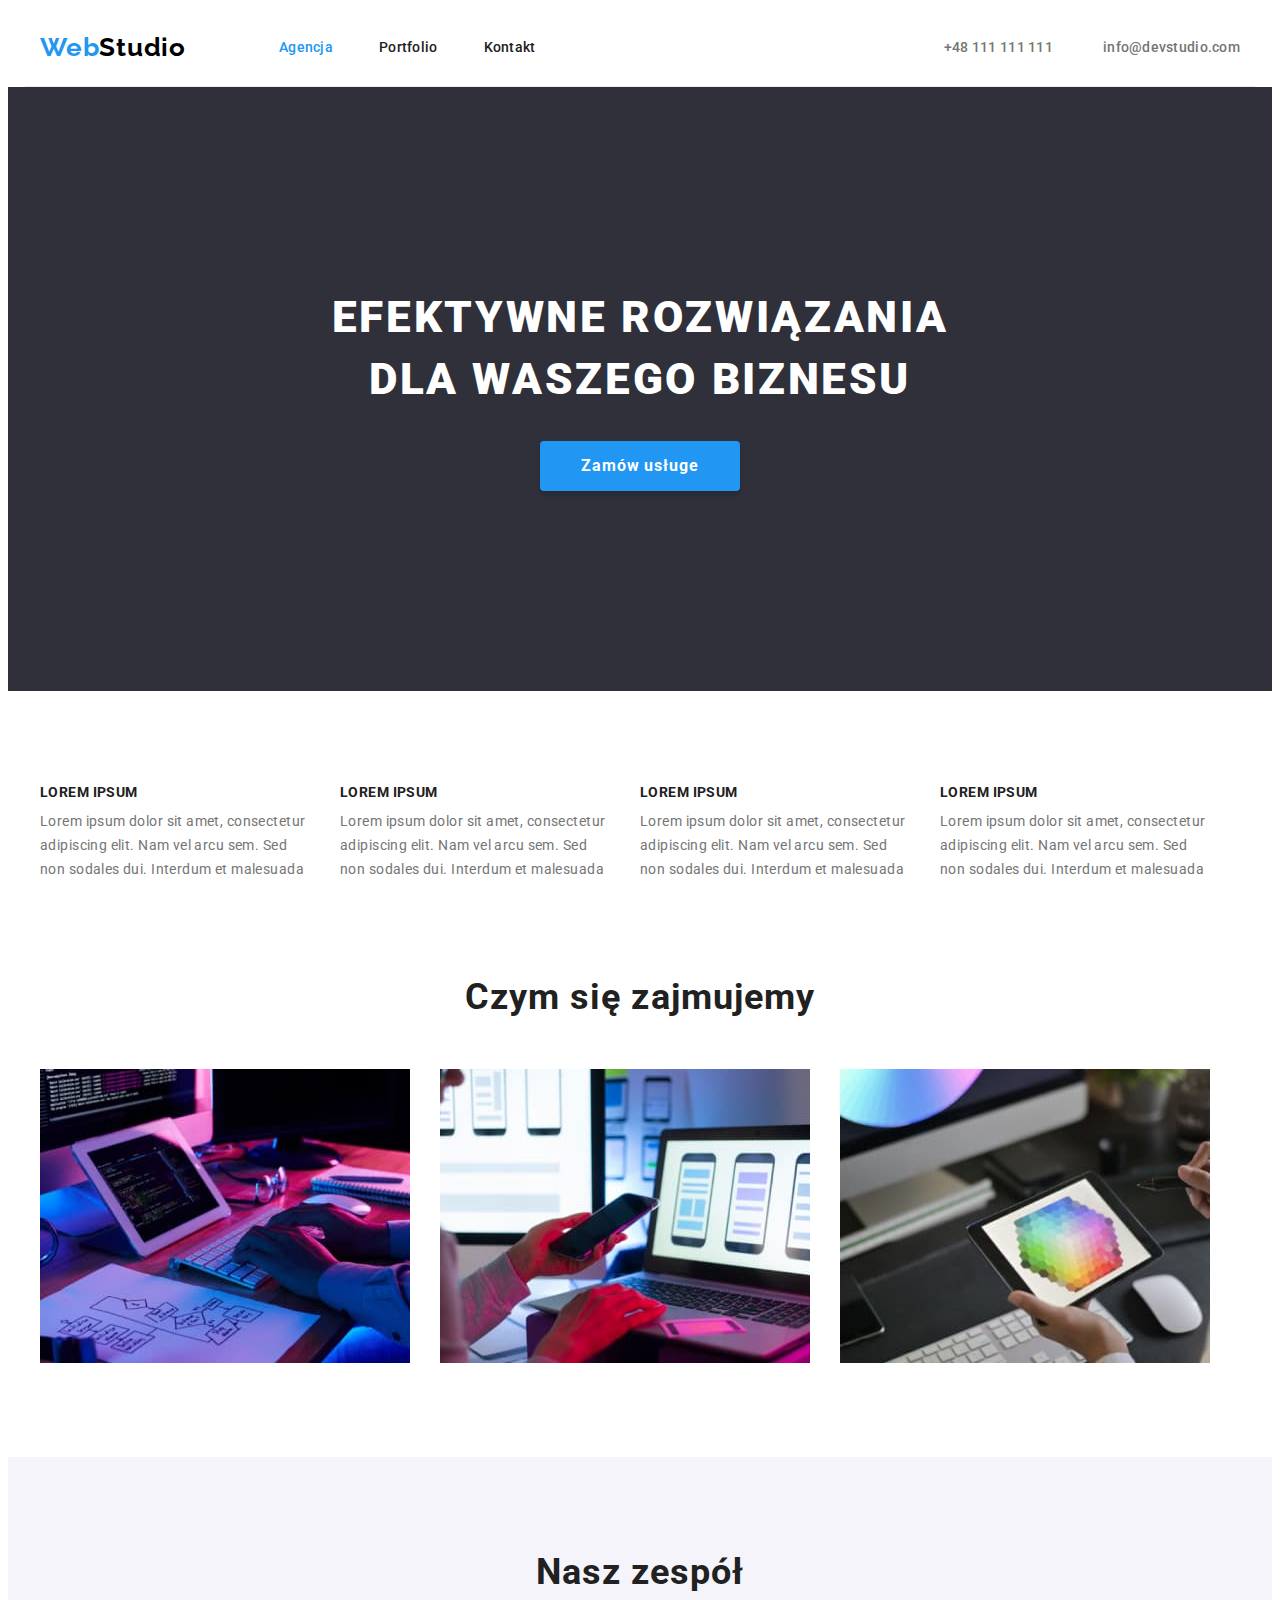
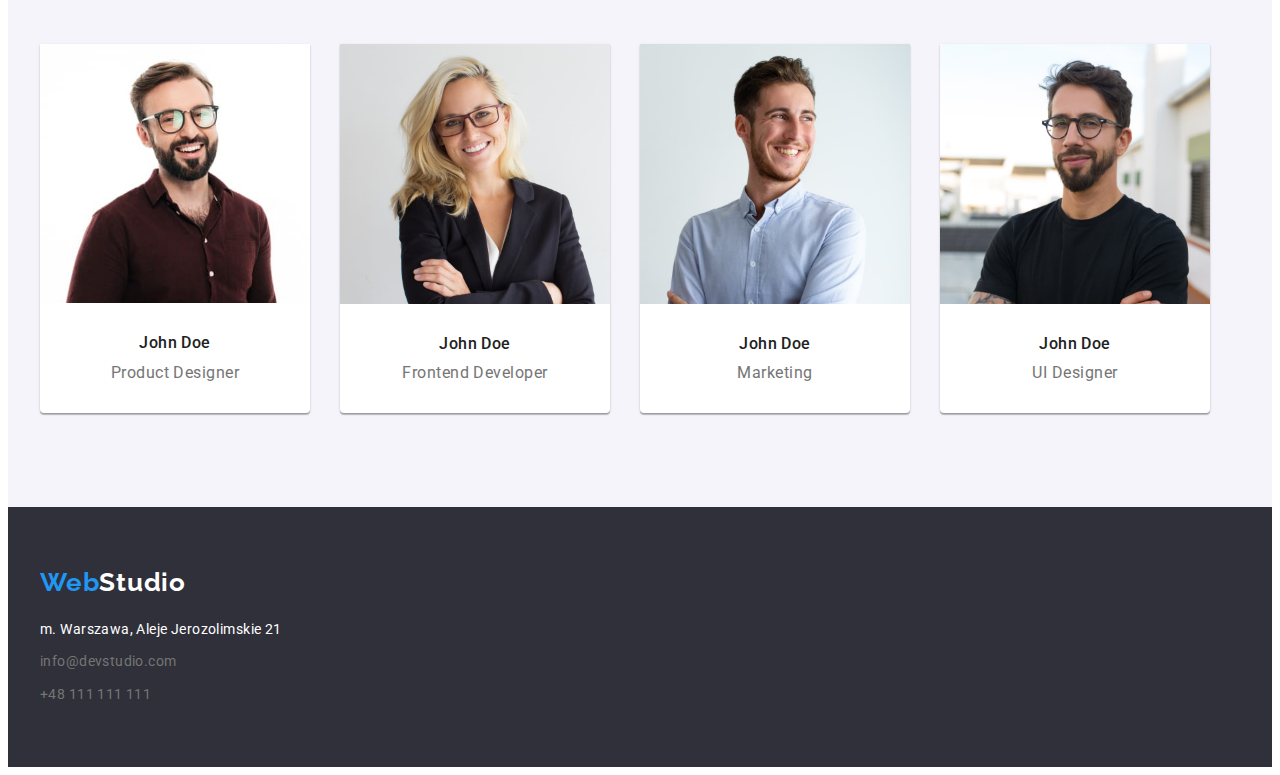
==== commit af92b1d1: "git add" ====
--- a/index.html
+++ b/index.html
@@ -23,40 +23,44 @@
   </head>
 
   <body>
-    <header class="header container">
-      <a href="./index.html" class="logo-web"
-        >Web<span class="logo-studio">Studio</span></a
-      >
-      <nav>
-        <ul class="header-nav">
-          <li>
-            <a class="header-link current" href="./index.html">Agencja</a>
-          </li>
-          <li>
-            <a class="header-link" href="./portfolio.html">Portfolio</a>
-          </li>
-          <li>
-            <a class="header-link" href="./index.html">Kontakt</a>
-          </li>
-        </ul>
-      </nav>
-      <div class="header-div">
-        <a class="header-contact" href="tel:+48111111111">+48 111 111 111</a>
-        <a class="header-contact" href="mailto:info@devstudio.com"
-          >info@devstudio.com</a
+    <header>
+      <div class="header border container">
+        <a href="./index.html" class="logo-web"
+          >Web<span class="logo-studio">Studio</span></a
         >
+        <nav>
+          <ul class="header-nav">
+            <li>
+              <a class="header-link current" href="./index.html">Agencja</a>
+            </li>
+            <li>
+              <a class="header-link" href="./portfolio.html">Portfolio</a>
+            </li>
+            <li>
+              <a class="header-link" href="./index.html">Kontakt</a>
+            </li>
+          </ul>
+        </nav>
+        <div class="header-div">
+          <a class="header-contact" href="tel:+48111111111">+48 111 111 111</a>
+          <a class="header-contact" href="mailto:info@devstudio.com"
+            >info@devstudio.com</a
+          >
+        </div>
       </div>
     </header>
 
     <main>
-      <div class="container">
-        <section class="webstudio-section">
+      <section class="webstudio-section">
+        <div class="container">
           <h1 class="webstudio-h1">
             EFEKTYWNE ROZWIĄZANIA DLA WASZEGO BIZNESU
           </h1>
           <button class="button-webstudio" type="button">Zamów usługe</button>
-        </section>
-        <section class="section">
+        </div>
+      </section>
+      <section class="section">
+        <div class="container">
           <ul class="lorem-section">
             <li>
               <h2 class="lorem-h2">LOREM IPSUM</h2>
@@ -88,8 +92,10 @@
               </p>
             </li>
           </ul>
-        </section>
-        <section class="section">
+        </div>
+      </section>
+      <section class="section work">
+        <div class="container">
           <h2 class="our-job-h2">Czym się zajmujemy</h2>
           <ul class="our-job-block">
             <li>
@@ -117,8 +123,10 @@
               />
             </li>
           </ul>
-        </section>
-        <section class="our-team section">
+        </div>
+      </section>
+      <section class="our-team section">
+        <div class="container">
           <h2 class="our-team-h2">Nasz zespół</h2>
           <ul class="our-team-block">
             <li class="our-team-frame">
@@ -128,8 +136,10 @@
                 width="270"
                 height="260"
               />
+              <div class="under-photo">
               <h3 class="photo-name">John Doe</h3>
               <p class="work-position">Product Designer</p>
+              </div>
             </li>
             <li class="our-team-frame">
               <img
@@ -138,8 +148,10 @@
                 width="270"
                 height="260"
               />
+              <div class="under-photo">
               <h3 class="photo-name">John Doe</h3>
               <p class="work-position">Frontend Developer</p>
+              </div>
             </li>
             <li class="our-team-frame">
               <img
@@ -148,8 +160,10 @@
                 width="270"
                 height="260"
               />
+              <div class="under-photo">
               <h3 class="photo-name">John Doe</h3>
               <p class="work-position">Marketing</p>
+              </div>
             </li>
             <li class="our-team-frame">
               <img
@@ -158,28 +172,31 @@
                 width="270"
                 height="260"
               />
+              <div class="under-photo">
               <h3 class="photo-name">John Doe</h3>
               <p class="work-position">UI Designer</p>
-            </li>
-          </ul>
-        </section>
-      </div>
+              </div>
+            </li>
+          </ul>
+        </div>
+      </section>
     </main>
 
-    <footer class="footer-web container">
+    <footer>
+      <div class="container">
       <a href="./index.html" class="logo-web-footer"
         >Web<span class="logo-footer">Studio</span></a
       >
       <address>
         <ul class="footer-address">
-          <li>
+          <li class="footer-between">
             <a
               class="footer-link"
               href="address:m.warszawa,alejejerozolimskie21"
               >m. Warszawa, Aleje Jerozolimskie 21</a
             >
           </li>
-          <li>
+          <li class="footer-between">
             <a class="footer-link2" href="mailto:info@devstudio.com"
               >info@devstudio.com</a
             >
@@ -188,6 +205,7 @@
             <a class="footer-link2" href="tel:+48111111111">+48 111 111 111</a>
           </li>
         </ul>
+        </div>
       </address>
     </footer>
   </body>
--- a/css/styles.css
+++ b/css/styles.css
@@ -55,6 +55,10 @@
   align-items: center;
 }
 
+.border {
+  border-bottom: 1px solid #ececec;
+}
+
 address {
   font-style: normal;
 }
@@ -140,16 +144,10 @@
 .portfolio-section {
   display: block;
   align-items: center;
-  padding: auto;
-  margin: 0;
 }
 
 .portfolio-frame {
   width: 370px;
-  height: 404px;
-  left: 215px;
-  top: 262px;
-  box-sizing: border-box;
   background: #ffffff;
   border: 1px solid #eeeeee;
 }
@@ -162,6 +160,10 @@
   letter-spacing: 0.06em;
 }
 
+.under-frame {
+  margin: 20px 24px;
+}
+
 .paragraph-portfolio {
   color: #757575;
   font-size: 16px;
@@ -174,23 +176,15 @@
   display: flex;
   gap: 30px;
   flex-wrap: wrap;
-  margin: 0;
-  padding: auto;
 }
 
 footer {
   background: #2f303a;
+  padding: 60px 0;
 }
 
 .logo-footer {
   color: #ffffff;
-}
-
-.footer-web {
-  display: block;
-  align-items: flex-start;
-  height: 252px;
-  padding: 60px 0;
 }
 
 .logo-web-footer {
@@ -203,11 +197,7 @@
 }
 
 .footer-address {
-  display: block;
-  flex-wrap: wrap;
-  gap: 9px;
-  align-items: flex-start;
-  padding-top: 20px;
+  margin-top: 20px;
 }
 
 .footer-link {
@@ -229,6 +219,10 @@
   line-height: 1.7;
   font-weight: 400;
   letter-spacing: 0.03em;
+}
+
+.footer-between {
+  margin-bottom: 9px;
 }
 
 .footer-link2:hover,
@@ -267,7 +261,7 @@
   cursor: pointer;
   align-items: center;
   text-align: center;
-  padding: 0 auto;
+  padding: 10px 41px;
   margin: 0 auto;
   letter-spacing: 0.06em;
   box-shadow: 0px 4px 4px rgba(0, 0, 0, 0.15);
@@ -288,7 +282,6 @@
 }
 
 .lorem-section {
-  align-items: center;
   display: flex;
   gap: 30px;
 }
@@ -309,7 +302,11 @@
   font-weight: 400;
   letter-spacing: 0.03em;
   width: 270px;
-  padding-top: 10px;
+  margin-top: 10px;
+}
+
+.work {
+  padding-top: 0;
 }
 
 .our-job-h2 {
@@ -325,8 +322,6 @@
 .our-job-block {
   display: flex;
   gap: 30px;
-  padding: auto;
-  margin: 0;
 }
 
 .our-team-h2 {
@@ -336,7 +331,7 @@
   font-weight: 700;
   text-align: center;
   letter-spacing: 0.03em;
-  padding-bottom: 50px;
+  margin-bottom: 50px;
 }
 
 .our-team {
@@ -345,9 +340,6 @@
 
 .our-team-frame {
   width: 270px;
-  height: 368px;
-  left: 215px;
-  top: 1635px;
   background: #ffffff;
   /* material shadow v1 */
   box-shadow: 0px 1px 3px rgba(0, 0, 0, 0.12), 0px 1px 1px rgba(0, 0, 0, 0.14),
@@ -358,7 +350,6 @@
 .our-team-block {
   display: flex;
   gap: 30px;
-  padding: auto;
 }
 
 .photo-name {
@@ -368,7 +359,11 @@
   font-weight: 500;
   text-align: center;
   letter-spacing: 0.03em;
-  margin-top: 30px;
+}
+
+.under-photo {
+  padding-top: 30px;
+  padding-bottom: 30px;
 }
 
 .work-position {
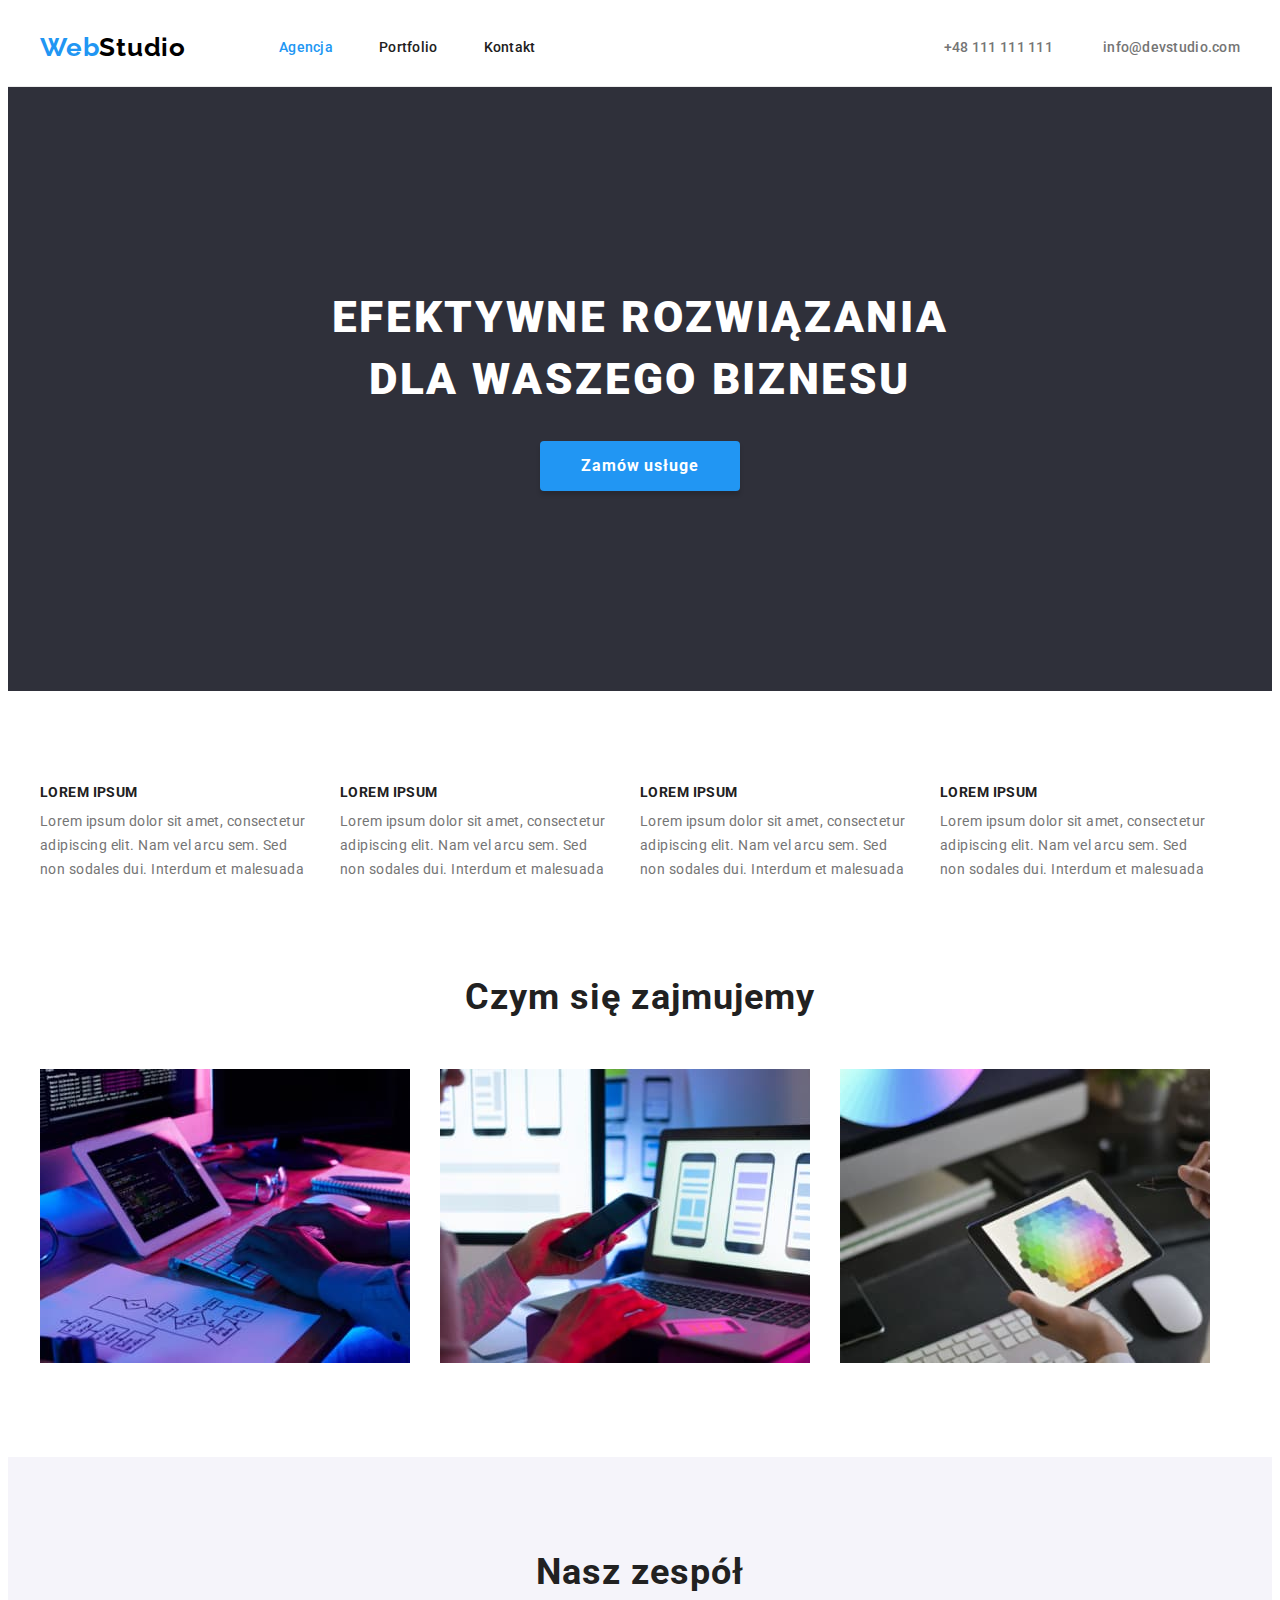
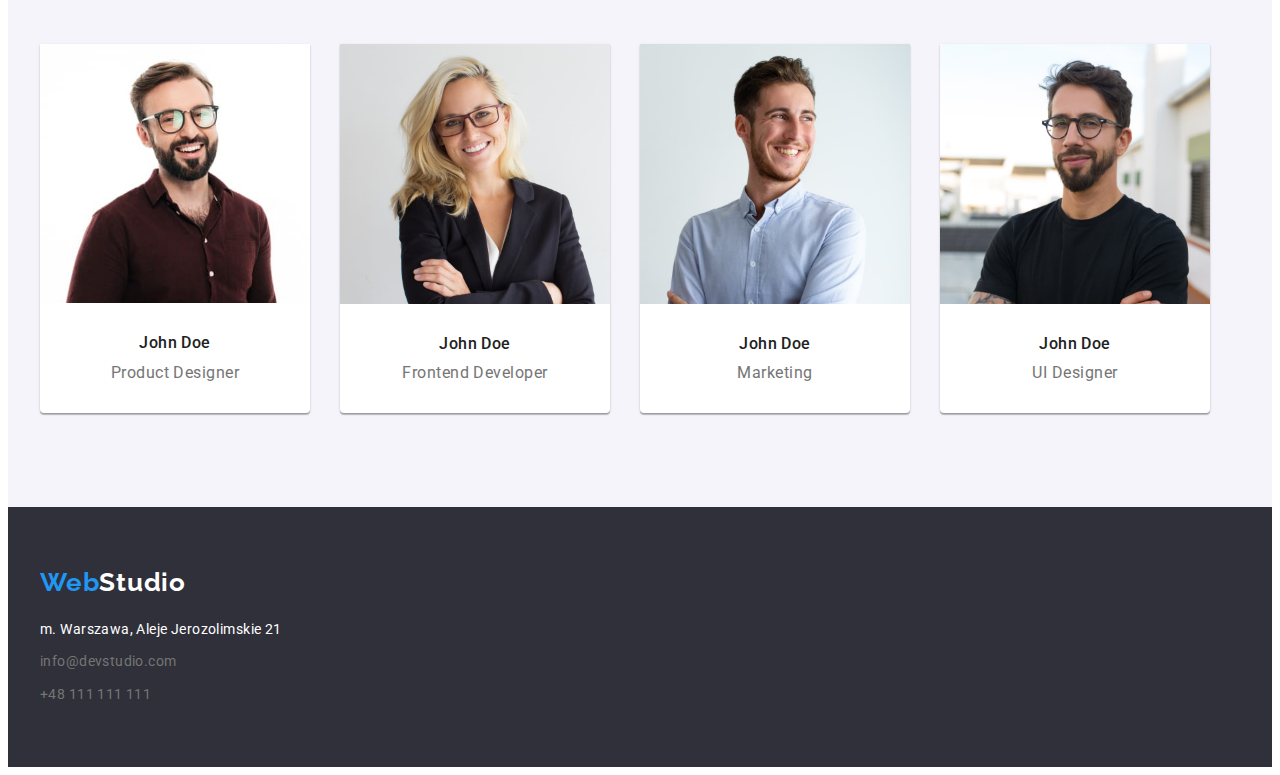
==== commit 569870b1: "git add" ====
--- a/index.html
+++ b/index.html
@@ -23,8 +23,8 @@
   </head>
 
   <body>
-    <header>
-      <div class="header border container">
+    <header class="border">
+      <div class="header container">
         <a href="./index.html" class="logo-web"
           >Web<span class="logo-studio">Studio</span></a
         >
@@ -187,8 +187,8 @@
       <a href="./index.html" class="logo-web-footer"
         >Web<span class="logo-footer">Studio</span></a
       >
-      <address>
-        <ul class="footer-address">
+      <address class="footer-address">
+        <ul>
           <li class="footer-between">
             <a
               class="footer-link"
@@ -201,7 +201,7 @@
               >info@devstudio.com</a
             >
           </li>
-          <li>
+          <li class="footer-between">
             <a class="footer-link2" href="tel:+48111111111">+48 111 111 111</a>
           </li>
         </ul>
--- a/css/styles.css
+++ b/css/styles.css
@@ -133,6 +133,7 @@
   font-family: inherit;
   display: block;
   border: none;
+  padding: 6px 22px;
 }
 
 .button-link:hover,
@@ -141,15 +142,8 @@
   color: #ffffff;
 }
 
-.portfolio-section {
-  display: block;
-  align-items: center;
-}
-
 .portfolio-frame {
   width: 370px;
-  background: #ffffff;
-  border: 1px solid #eeeeee;
 }
 
 .h3-portfolio {
@@ -158,10 +152,13 @@
   line-height: 2;
   font-weight: 700;
   letter-spacing: 0.06em;
+  margin-bottom: 4px;
 }
 
 .under-frame {
-  margin: 20px 24px;
+  padding: 20px 24px;
+  border: 1px solid #eeeeee;
+  border-top: 0;
 }
 
 .paragraph-portfolio {
@@ -221,7 +218,7 @@
   letter-spacing: 0.03em;
 }
 
-.footer-between {
+.footer-between:not(:last-child) {
   margin-bottom: 9px;
 }
 
